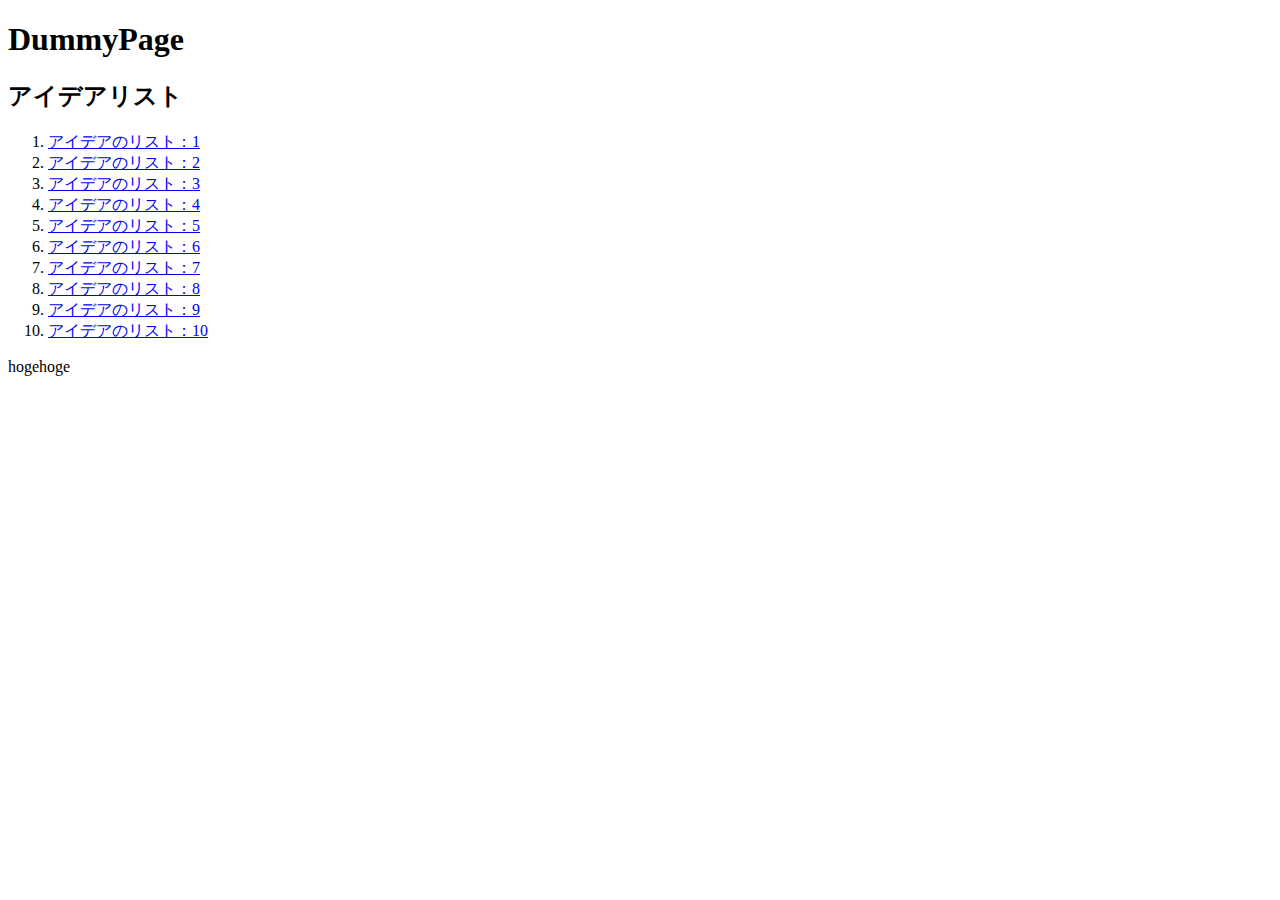
==== index.html @ a1cf2465 "add" ====
<!DOCTYPE html>
<html lang="ja" dir="ltr">
  <head>
    <meta charset="utf-8">
    <title>XtD-A1_dummy</title>
  </head>
  <body>
    <head>
      <h1>DummyPage</h1>
    </head>
    <main>
      <h2>アイデアリスト</h2>
      <ol>
        <li><a href="./items/item1.html">アイデアのリスト：1</a></li>
        <li><a href="./items/item2.html">アイデアのリスト：2</a></li>
        <li><a href="./items/item3.html">アイデアのリスト：3</a></li>
        <li><a href="./items/item4.html">アイデアのリスト：4</a></li>
        <li><a href="./items/item5.html">アイデアのリスト：5</a></li>
        <li><a href="./items/item6.html">アイデアのリスト：6</a></li>
        <li><a href="./items/item7.html">アイデアのリスト：7</a></li>
        <li><a href="./items/item8.html">アイデアのリスト：8</a></li>
        <li><a href="./items/item9.html">アイデアのリスト：9</a></li>
        <li><a href="./items/item10.html">アイデアのリスト：10</a></li>
      </ol>
    </main>
    <footer>
      <p>hogehoge</p>
    </footer>
  </body>
</html>
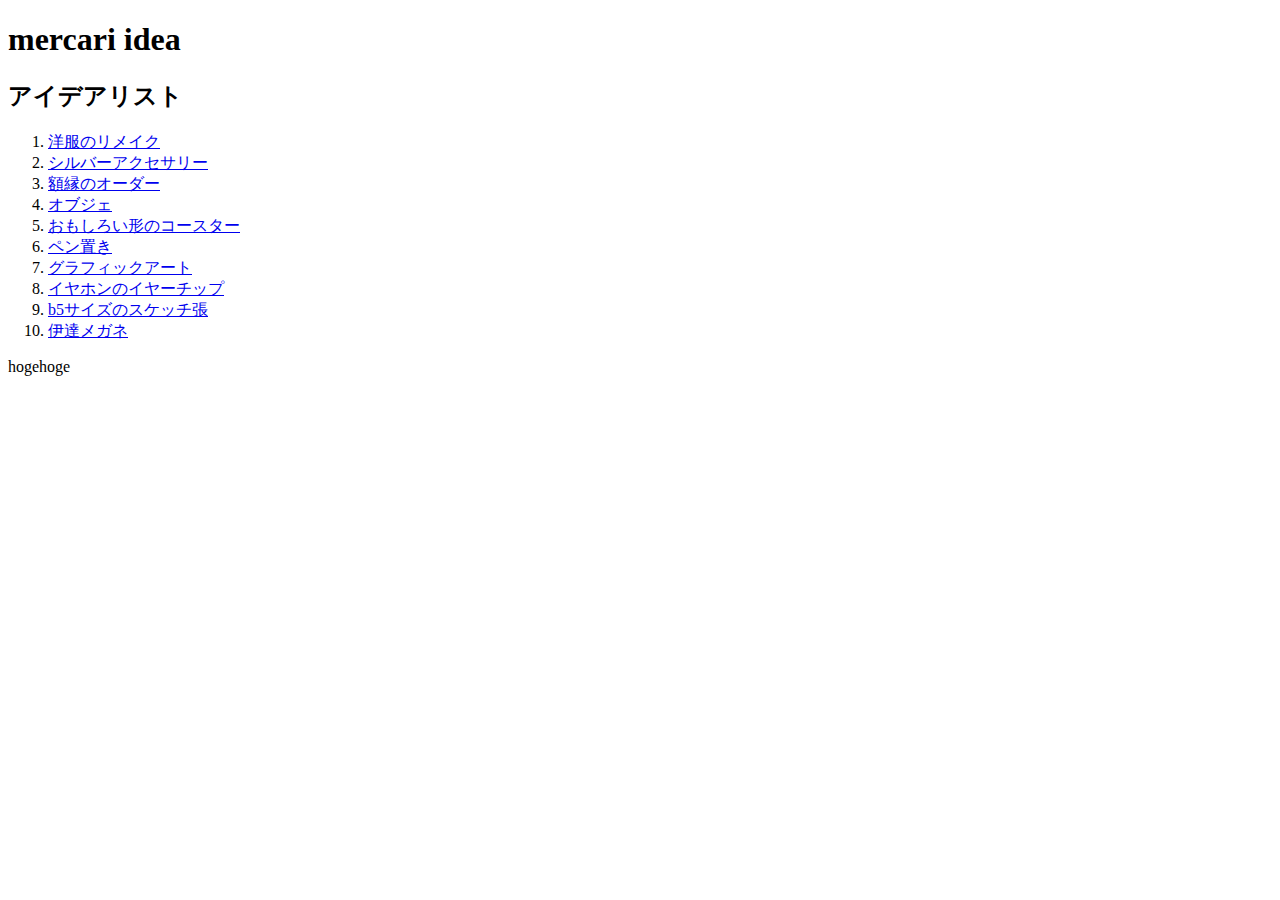
==== commit 9937b555: "add" ====
--- a/index.html
+++ b/index.html
@@ -2,25 +2,25 @@
 <html lang="ja" dir="ltr">
   <head>
     <meta charset="utf-8">
-    <title>XtD-A1_dummy</title>
+    <title>mercari idea</title>
   </head>
   <body>
     <head>
-      <h1>DummyPage</h1>
+      <h1>mercari idea</h1>
     </head>
     <main>
       <h2>アイデアリスト</h2>
       <ol>
-        <li><a href="./items/item1.html">アイデアのリスト：1</a></li>
-        <li><a href="./items/item2.html">アイデアのリスト：2</a></li>
-        <li><a href="./items/item3.html">アイデアのリスト：3</a></li>
-        <li><a href="./items/item4.html">アイデアのリスト：4</a></li>
-        <li><a href="./items/item5.html">アイデアのリスト：5</a></li>
-        <li><a href="./items/item6.html">アイデアのリスト：6</a></li>
-        <li><a href="./items/item7.html">アイデアのリスト：7</a></li>
-        <li><a href="./items/item8.html">アイデアのリスト：8</a></li>
-        <li><a href="./items/item9.html">アイデアのリスト：9</a></li>
-        <li><a href="./items/item10.html">アイデアのリスト：10</a></li>
+        <li><a href="./items/item1.html">洋服のリメイク</a></li>
+        <li><a href="./items/item2.html">シルバーアクセサリー</a></li>
+        <li><a href="./items/item3.html">額縁のオーダー</a></li>
+        <li><a href="./items/item4.html">オブジェ</a></li>
+        <li><a href="./items/item5.html">おもしろい形のコースター</a></li>
+        <li><a href="./items/item6.html">ペン置き</a></li>
+        <li><a href="./items/item7.html">グラフィックアート</a></li>
+        <li><a href="./items/item8.html">イヤホンのイヤーチップ</a></li>
+        <li><a href="./items/item9.html">b5サイズのスケッチ張</a></li>
+        <li><a href="./items/item10.html">伊達メガネ</a></li>
       </ol>
     </main>
     <footer>
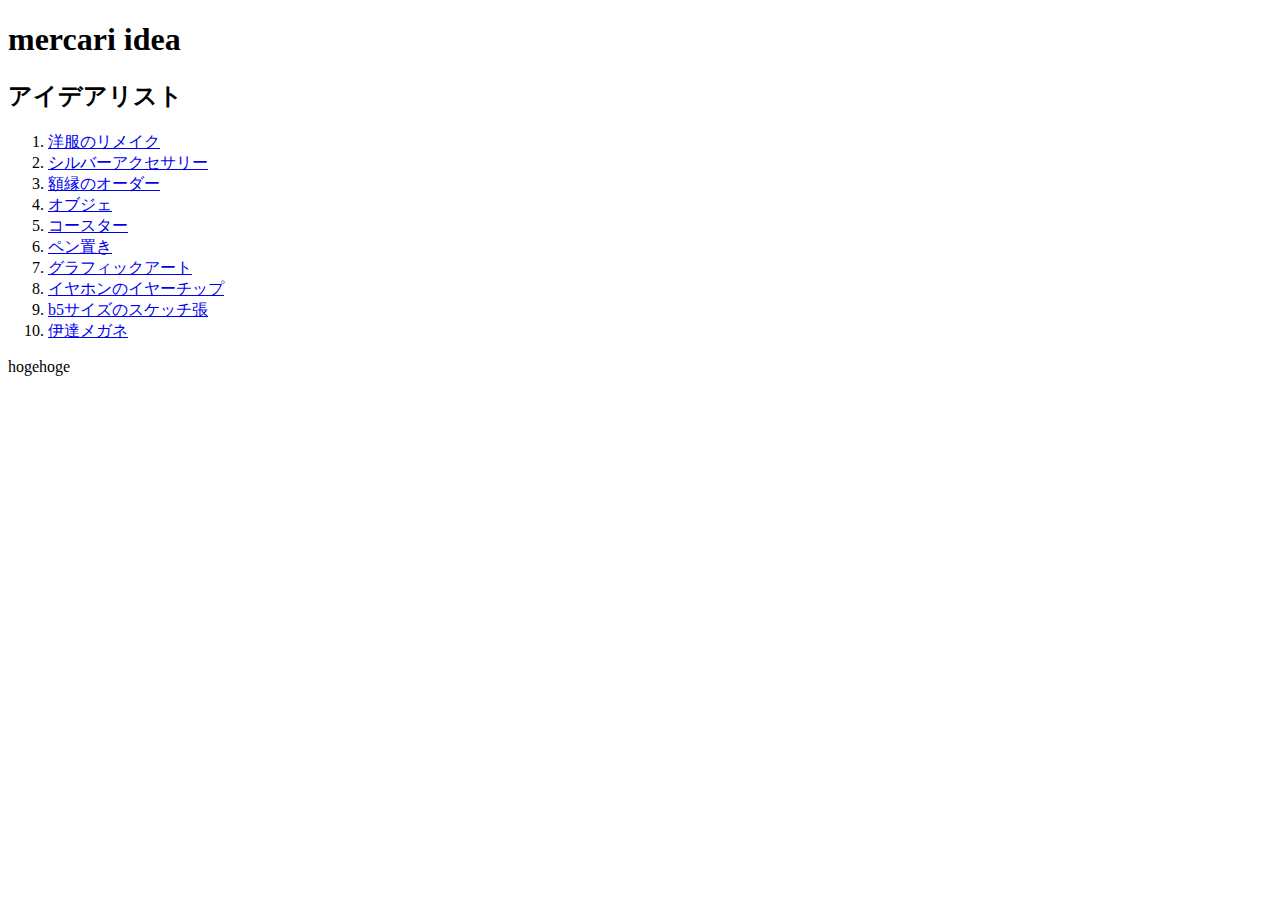
==== commit 23290b19: "add" ====
--- a/index.html
+++ b/index.html
@@ -15,7 +15,7 @@
         <li><a href="./items/item2.html">シルバーアクセサリー</a></li>
         <li><a href="./items/item3.html">額縁のオーダー</a></li>
         <li><a href="./items/item4.html">オブジェ</a></li>
-        <li><a href="./items/item5.html">おもしろい形のコースター</a></li>
+        <li><a href="./items/item5.html">コースター</a></li>
         <li><a href="./items/item6.html">ペン置き</a></li>
         <li><a href="./items/item7.html">グラフィックアート</a></li>
         <li><a href="./items/item8.html">イヤホンのイヤーチップ</a></li>
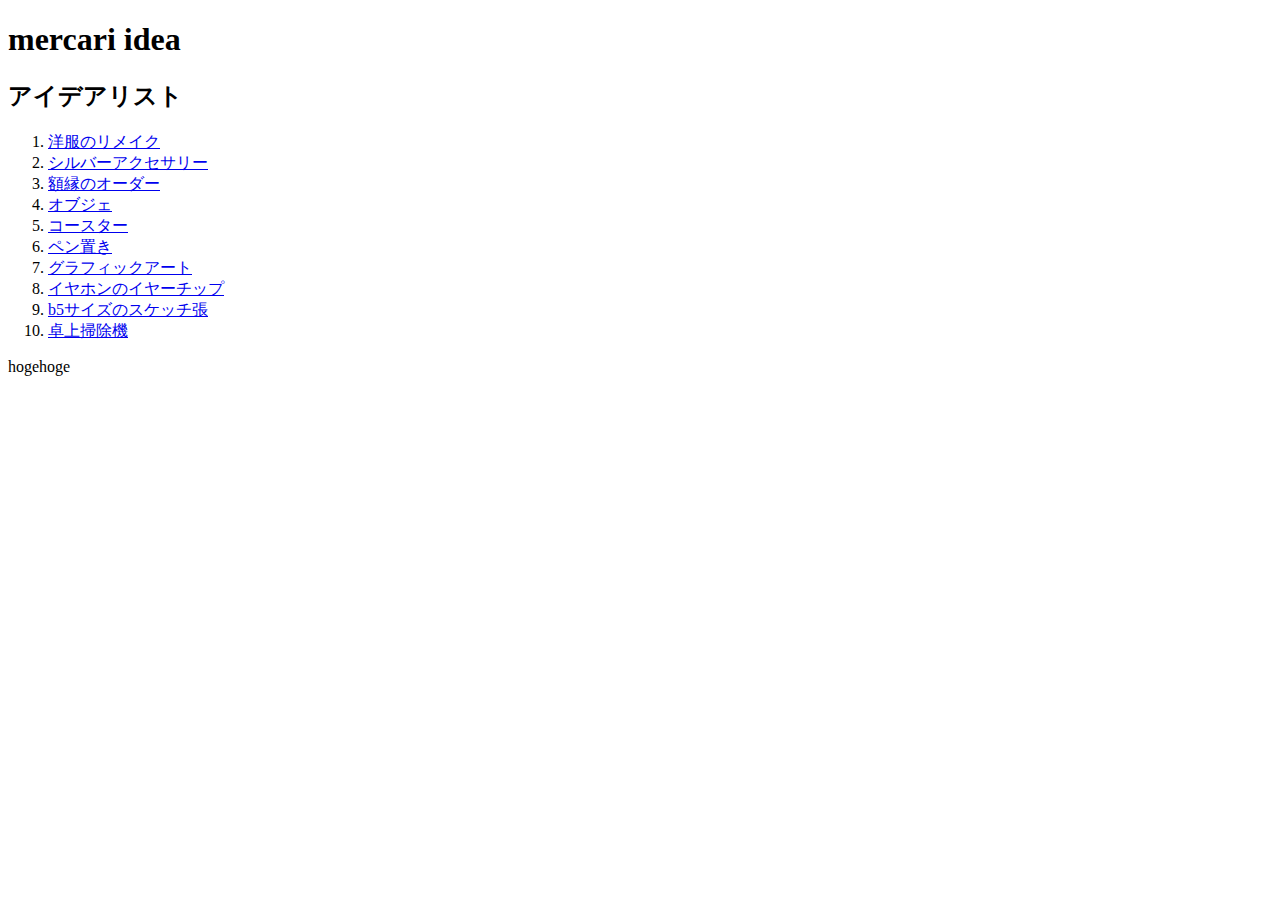
==== commit 99eb2d9d: "Update index.html" ====
--- a/index.html
+++ b/index.html
@@ -20,7 +20,7 @@
         <li><a href="./items/item7.html">グラフィックアート</a></li>
         <li><a href="./items/item8.html">イヤホンのイヤーチップ</a></li>
         <li><a href="./items/item9.html">b5サイズのスケッチ張</a></li>
-        <li><a href="./items/item10.html">伊達メガネ</a></li>
+        <li><a href="./items/item10.html">卓上掃除機</a></li>
       </ol>
     </main>
     <footer>
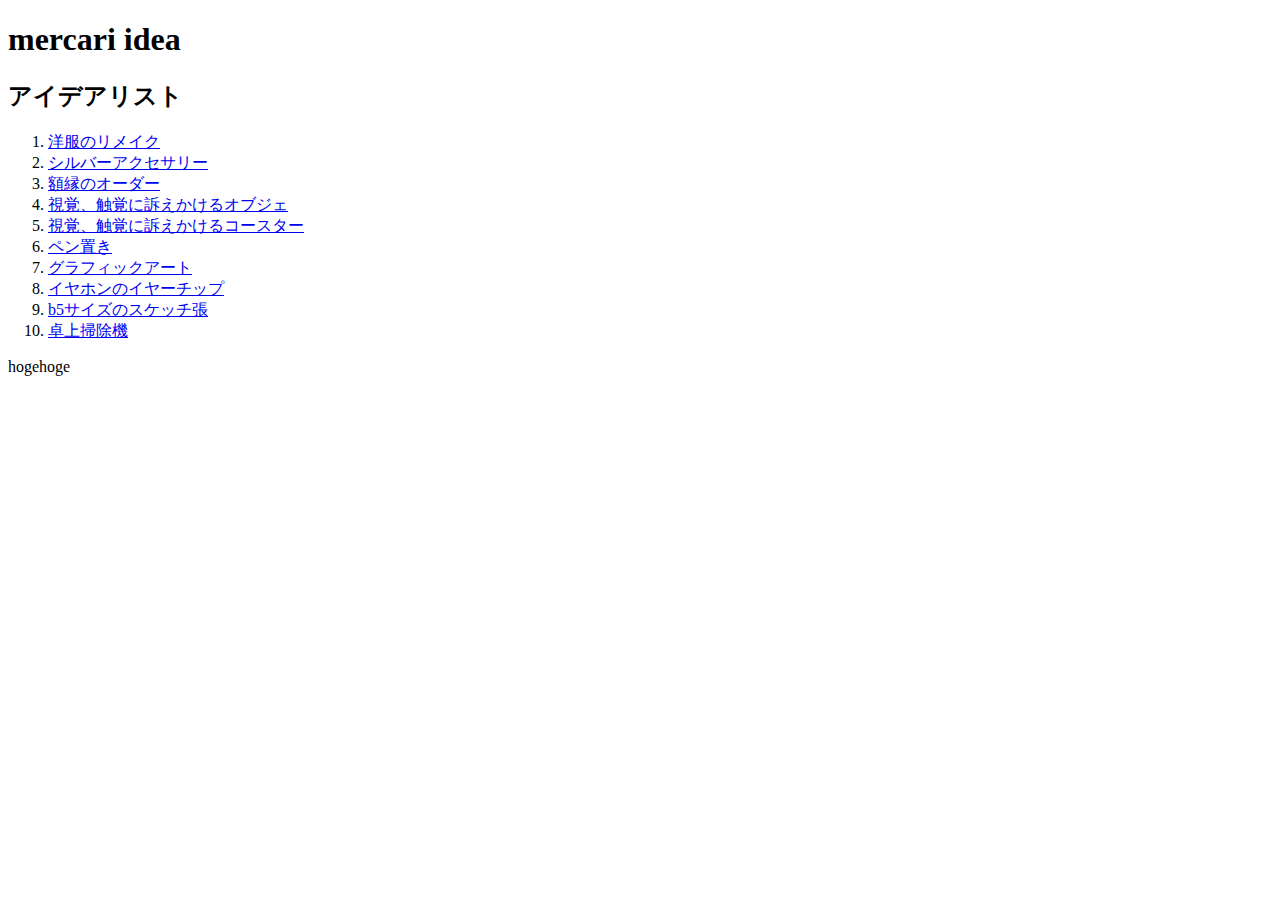
==== commit 28dbc5d0: "add" ====
--- a/index.html
+++ b/index.html
@@ -14,8 +14,8 @@
         <li><a href="./items/item1.html">洋服のリメイク</a></li>
         <li><a href="./items/item2.html">シルバーアクセサリー</a></li>
         <li><a href="./items/item3.html">額縁のオーダー</a></li>
-        <li><a href="./items/item4.html">オブジェ</a></li>
-        <li><a href="./items/item5.html">コースター</a></li>
+        <li><a href="./items/item4.html">視覚、触覚に訴えかけるオブジェ</a></li>
+        <li><a href="./items/item5.html">視覚、触覚に訴えかけるコースター</a></li>
         <li><a href="./items/item6.html">ペン置き</a></li>
         <li><a href="./items/item7.html">グラフィックアート</a></li>
         <li><a href="./items/item8.html">イヤホンのイヤーチップ</a></li>
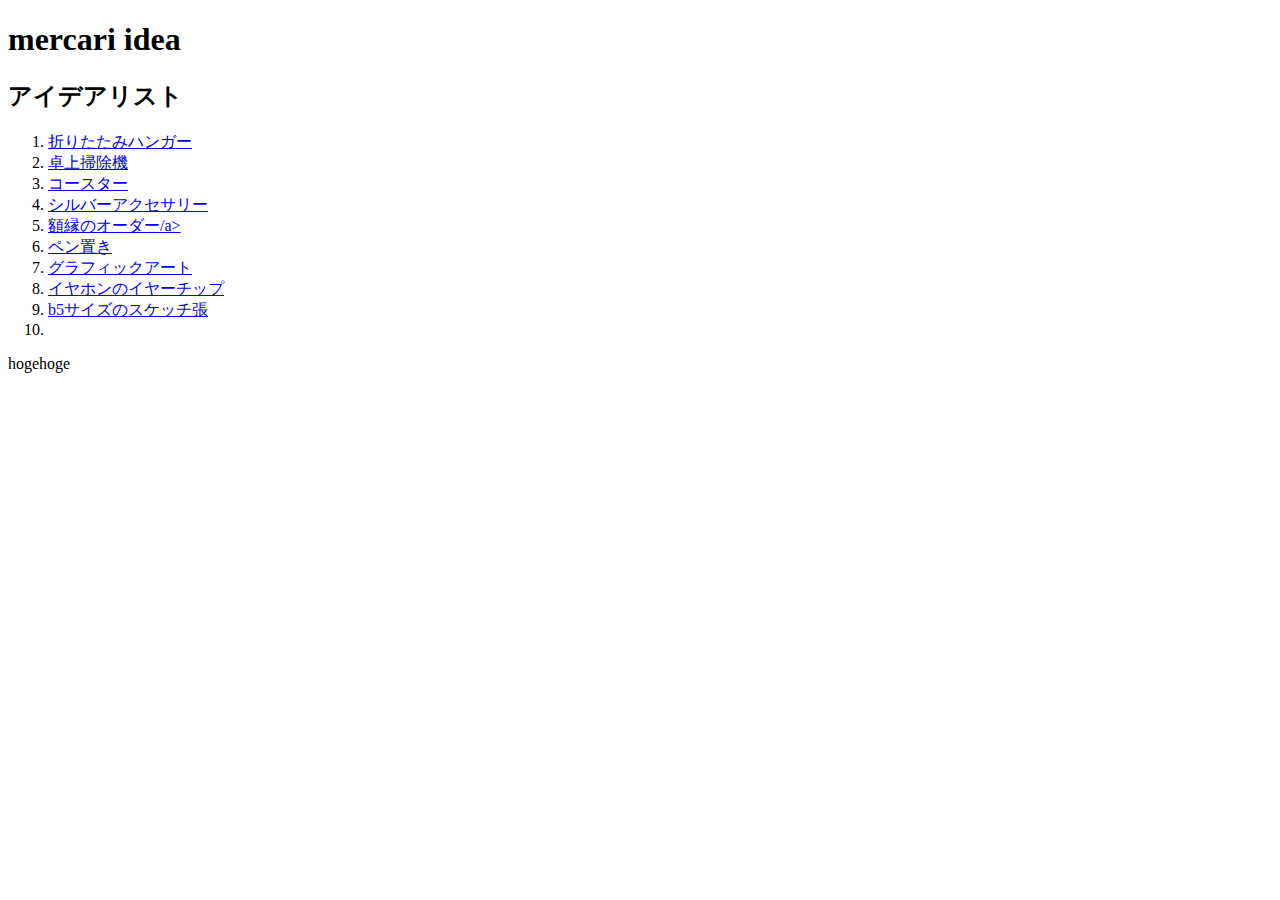
==== commit 944ee5c6: "add files" ====
--- a/index.html
+++ b/index.html
@@ -11,16 +11,16 @@
     <main>
       <h2>アイデアリスト</h2>
       <ol>
-        <li><a href="./items/item1.html">洋服のリメイク</a></li>
-        <li><a href="./items/item2.html">シルバーアクセサリー</a></li>
-        <li><a href="./items/item3.html">額縁のオーダー</a></li>
-        <li><a href="./items/item4.html">視覚、触覚に訴えかけるオブジェ</a></li>
-        <li><a href="./items/item5.html">視覚、触覚に訴えかけるコースター</a></li>
+        <li><a href="./items/item1.html">折りたたみハンガー</a></li>
+        <li><a href="./items/item2.html">卓上掃除機</a></li>
+        <li><a href="./items/item3.html">コースター</a></li>
+        <li><a href="./items/item4.html">シルバーアクセサリー</a></li>
+        <li><a href="./items/item5.html">額縁のオーダー/a></li>
         <li><a href="./items/item6.html">ペン置き</a></li>
         <li><a href="./items/item7.html">グラフィックアート</a></li>
         <li><a href="./items/item8.html">イヤホンのイヤーチップ</a></li>
         <li><a href="./items/item9.html">b5サイズのスケッチ張</a></li>
-        <li><a href="./items/item10.html">卓上掃除機</a></li>
+        <li><a href="./items/item10.html"></a></li>
       </ol>
     </main>
     <footer>
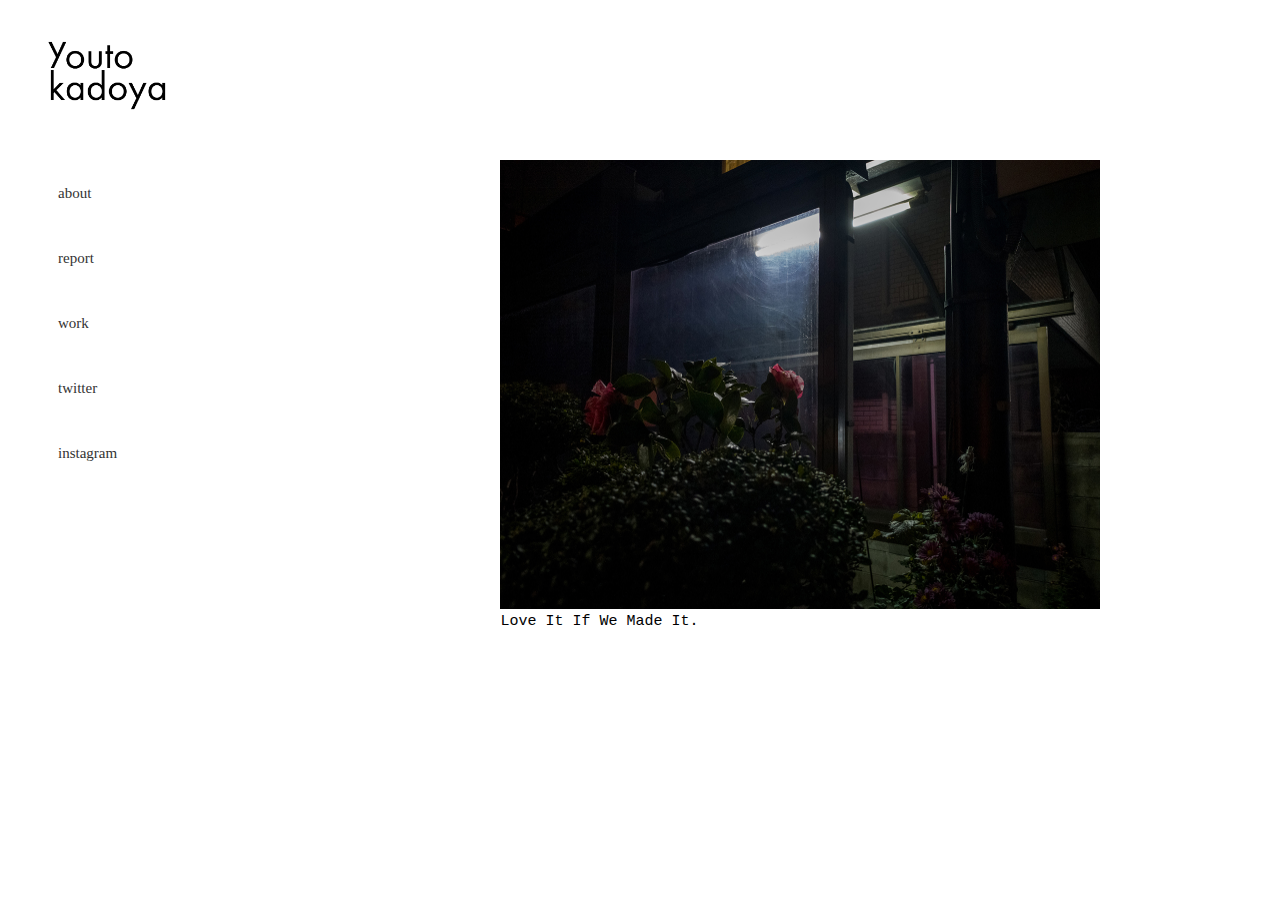
==== commit c62f1dbc: "change" ====
--- a/index.html
+++ b/index.html
@@ -1,30 +1,46 @@
 <!DOCTYPE html>
 <html lang="ja" dir="ltr">
   <head>
+
     <meta charset="utf-8">
-    <title>mercari idea</title>
+    <link rel="stylesheet" href="./assets/css/main.css">
+    <title>yu-to kadoya。</title>
+
   </head>
+
+
   <body>
-    <head>
-      <h1>mercari idea</h1>
-    </head>
-    <main>
-      <h2>アイデアリスト</h2>
-      <ol>
-        <li><a href="./items/item1.html">折りたたみハンガー</a></li>
-        <li><a href="./items/item2.html">卓上掃除機</a></li>
-        <li><a href="./items/item3.html">コースター</a></li>
-        <li><a href="./items/item4.html">シルバーアクセサリー</a></li>
-        <li><a href="./items/item5.html">額縁のオーダー/a></li>
-        <li><a href="./items/item6.html">ペン置き</a></li>
-        <li><a href="./items/item7.html">グラフィックアート</a></li>
-        <li><a href="./items/item8.html">イヤホンのイヤーチップ</a></li>
-        <li><a href="./items/item9.html">b5サイズのスケッチ張</a></li>
-        <li><a href="./items/item10.html"></a></li>
-      </ol>
-    </main>
+
+    <div class="cont1">
+      <div class="topname">
+        <a href="index.html"><img src="./assets/img/title001.png" alt="topname"></a>
+      </div>
+    </div>
+
+  <div class="cont3">
+
+    <div class="nav1">
+     <p><a href="./page/my profile.html">about</a></p>
+     <p><a href="./page/report.html">report</a></p>
+     <p><a href="#">work</a></p>
+     <p><a href="https://twitter.com/ky_marom">twitter</a></p>
+     <p><a href="https://www.instagram.com/yuto_k1427/">instagram</a></p>
+   </div>
+
+   <div class="cont4">
+      <div class="topphoto">
+         <img src="./assets/img/night rose.jpg" alt="topphoto">
+      </div>
+      <p>Love It If We Made It.</p>
+   </div>
+
+ </div>
+      <section>
+
+      </section>
     <footer>
-      <p>hogehoge</p>
+
     </footer>
+
   </body>
 </html>
--- a/assets/css/main.css
+++ b/assets/css/main.css
@@ -0,0 +1,83 @@
+.cont1{
+  margin-top: 2%;
+  width: 200px;
+}
+
+.topname img{
+  display: block;
+  margin-left: 40px;
+  width: 120px;
+}
+
+.cont3{
+  margin-top: 50px;
+  padding: 0;
+  display: flex;
+  flex-direction: row;
+  width: auto;
+
+
+}
+
+.cont4{
+  width: 600px;
+  margin-right: auto;
+  margin-left: 35%;
+  margin-right: 3%;
+
+}
+
+.cont4 img{
+  margin: 0 auto;
+  max-width: 600px;
+  min-width: auto;
+  width: 100%;
+  display: inline-block;
+}
+.cont4 p{
+  font-family: "Courier New", Courier, mono;
+  margin-top: auto;
+  font-size: 15px
+
+
+}
+
+.nav1{
+  margin-top: 10px;
+  height: 450px;
+  list-style: none;
+}
+.nav1 p{
+  font-family: "futura", futura, mono;
+  font-size: 15px;
+  display: flex;
+  flex-direction: row;
+  margin-left: 50px;
+  width: 0px;
+  height: 50px;
+  text-align: left;
+}
+.nav1 p a{
+  text-decoration: none;
+  color: #333;
+}
+
+.topphoto{
+  display: inline-block;
+}
+
+
+
+
+.cont5{
+  width: 1000px;
+  height: auto;
+  margin-right: auto;
+  margin-left: 20%;
+  margin-right: 5%;
+
+}
+
+.contreport{
+  text-align: center;
+}
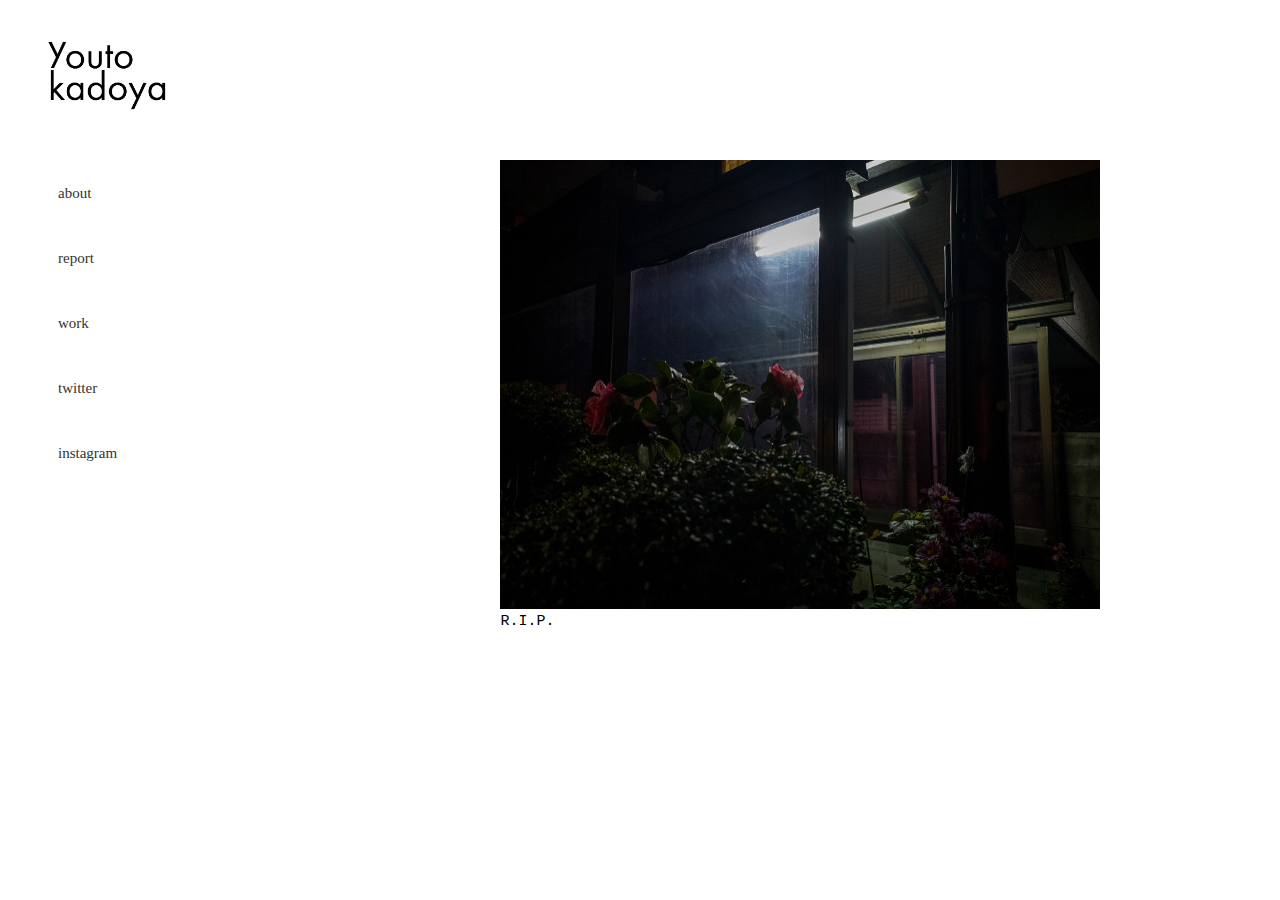
==== commit 4cfcbad7: "R.I.P." ====
--- a/index.html
+++ b/index.html
@@ -20,7 +20,7 @@
   <div class="cont3">
 
     <div class="nav1">
-     <p><a href="./page/my profile.html">about</a></p>
+     <p><a href="">about</a></p>
      <p><a href="./page/report.html">report</a></p>
      <p><a href="#">work</a></p>
      <p><a href="https://twitter.com/ky_marom">twitter</a></p>
@@ -31,7 +31,10 @@
       <div class="topphoto">
          <img src="./assets/img/night rose.jpg" alt="topphoto">
       </div>
-      <p>Love It If We Made It.</p>
+      <div class="thxlovers">
+        <p>R.I.P.</p>
+      </div>
+      
    </div>
 
  </div>
--- a/assets/css/main.css
+++ b/assets/css/main.css
@@ -48,7 +48,7 @@
   list-style: none;
 }
 .nav1 p{
-  font-family: "futura", futura, mono;
+  font-family: "futura";
   font-size: 15px;
   display: flex;
   flex-direction: row;
@@ -66,7 +66,8 @@
   display: inline-block;
 }
 
-
+.thxlovers{
+}
 
 
 .cont5{
